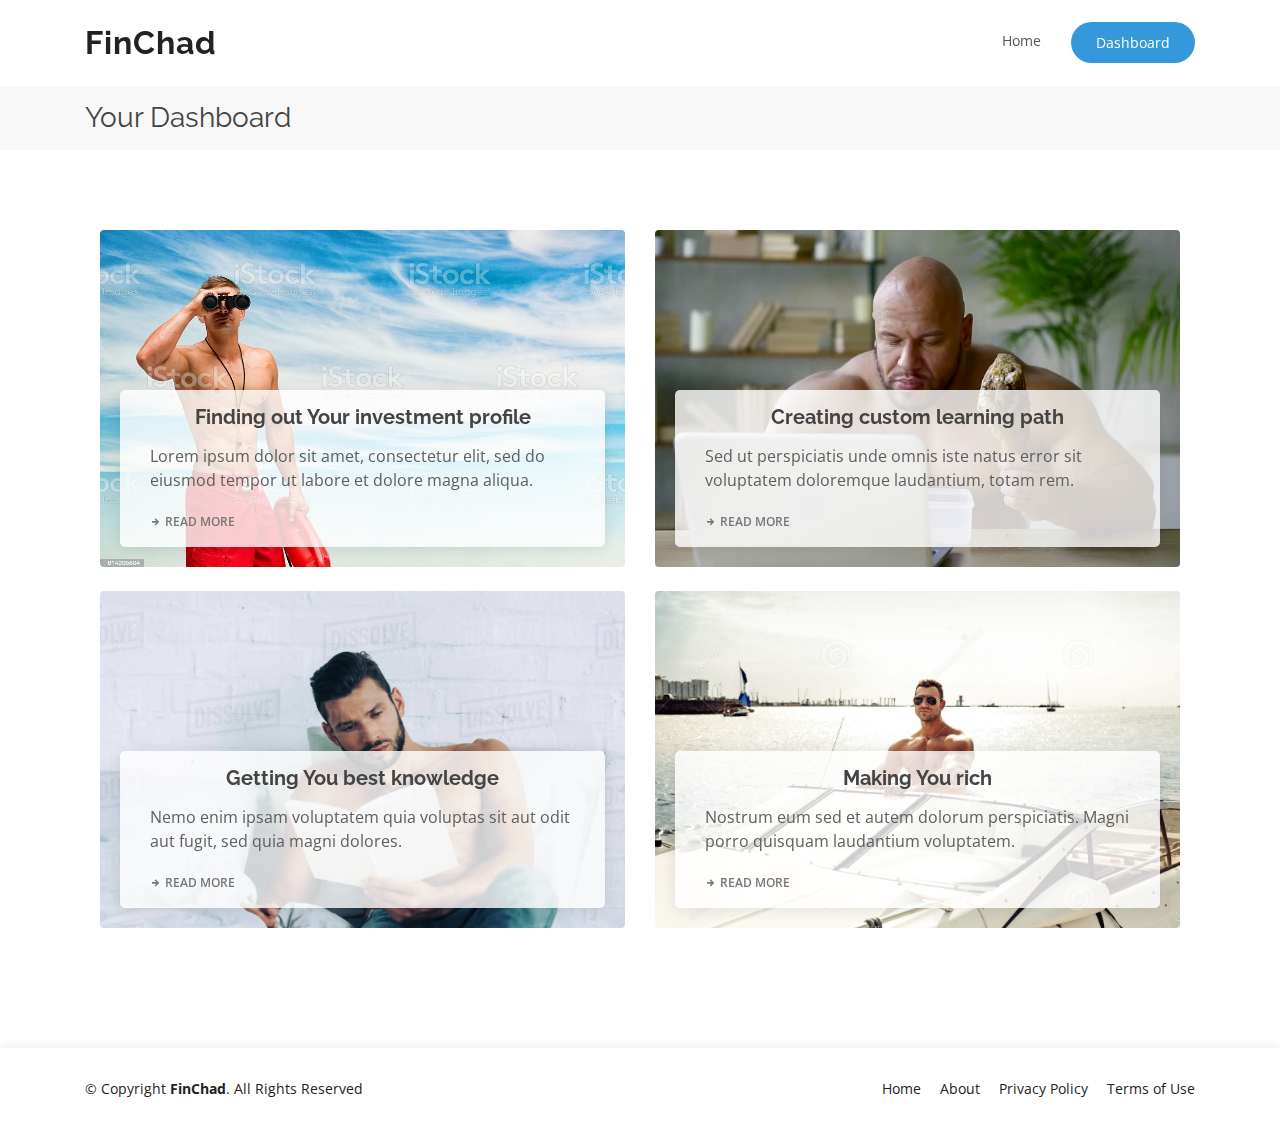
==== dashboard.html @ d9afd264 "initial commit" ====
<!DOCTYPE html>
<html lang="en">

<head>
    <meta charset="utf-8">
    <meta content="width=device-width, initial-scale=1.0" name="viewport">

    <title>FinChad - Become finance Chad!</title>
    <meta content="" name="description">
    <meta content="" name="keywords">

    <!-- Favicons -->
    <link href="assets/img/favicon.png" rel="icon">
    <link href="assets/img/apple-touch-icon.png" rel="apple-touch-icon">

    <!-- Google Fonts -->
    <link href="https://fonts.googleapis.com/css?family=Open+Sans:300,300i,400,400i,600,600i,700,700i|Raleway:300,300i,400,400i,500,500i,600,600i,700,700i|Poppins:300,300i,400,400i,500,500i,600,600i,700,700i" rel="stylesheet">

    <!-- Vendor CSS Files -->
    <link href="assets/vendor/bootstrap/css/bootstrap.min.css" rel="stylesheet">
    <link href="assets/vendor/icofont/icofont.min.css" rel="stylesheet">
    <link href="assets/vendor/remixicon/remixicon.css" rel="stylesheet">
    <link href="assets/vendor/boxicons/css/boxicons.min.css" rel="stylesheet">
    <link href="assets/vendor/owl.carousel/assets/owl.carousel.min.css" rel="stylesheet">
    <link href="assets/vendor/venobox/venobox.css" rel="stylesheet">
    <link href="assets/vendor/aos/aos.css" rel="stylesheet">

    <!-- Template Main CSS File -->
    <link href="assets/css/style.css" rel="stylesheet">

    <!-- =======================================================
    * Template Name: Vesperr - v2.3.0
    * Template URL: https://bootstrapmade.com/vesperr-free-bootstrap-template/
    * Author: BootstrapMade.com
    * License: https://bootstrapmade.com/license/
    ======================================================== -->
</head>

<body>

<!-- ======= Header ======= -->
<header id="header" class="fixed-top d-flex align-items-center">
    <div class="container d-flex align-items-center">

        <div class="logo mr-auto">
            <h1 class="text-light"><a href="index.html"><span>FinChad</span></a></h1>
            <!-- Uncomment below if you prefer to use an image logo -->
            <!-- <a href="index.html"><img src="assets/img/logo.png" alt="" class="img-fluid"></a>-->
        </div>

        <nav class="nav-menu d-none d-lg-block">
            <ul>
                <li><a href="index.html">Home</a></li>
                <li class="get-started active"><a href="dashboard.html">Dashboard</a></li>
            </ul>
        </nav><!-- .nav-menu -->

    </div>
</header><!-- End Header -->

<main id="main">

    <!-- ======= Breadcrumbs Section ======= -->
    <section class="breadcrumbs">
        <div class="container">

            <div class="d-flex justify-content-between align-items-center">
                <h2>Your Dashboard</h2>
            </div>

        </div>
    </section><!-- End Breadcrumbs Section -->

    <section class="inner-page">
        <div class="container">

            <!-- ======= Articles Section ======= -->
            <section id="articles" class="services">
                <div class="container">

                    <div class="row">
                        <div class="col-md-6 d-flex align-items-stretch">
                            <div class="card" style='background-image: url("assets/img/services-1.jpg");' data-aos="fade-up" data-aos-delay="100">
                                <div class="card-body">
                                    <h5 class="card-title">Finding out Your investment profile</h5>
                                    <p class="card-text">Lorem ipsum dolor sit amet, consectetur elit, sed do eiusmod tempor ut labore et dolore magna aliqua.</p>
                                    <div class="read-more"><a href="#"><i class="icofont-arrow-right"></i> Read More</a></div>
                                </div>
                            </div>
                        </div>
                        <div class="col-md-6 d-flex align-items-stretch mt-4 mt-md-0">
                            <div class="card" style='background-image: url("assets/img/services-2.jpg");' data-aos="fade-up" data-aos-delay="200">
                                <div class="card-body">
                                    <h5 class="card-title">Creating custom learning path</h5>
                                    <p class="card-text">Sed ut perspiciatis unde omnis iste natus error sit voluptatem doloremque laudantium, totam rem.</p>
                                    <div class="read-more"><a href="#"><i class="icofont-arrow-right"></i> Read More</a></div>
                                </div>
                            </div>

                        </div>
                        <div class="col-md-6 d-flex align-items-stretch mt-4">
                            <div class="card" style='background-image: url("assets/img/services-3.jpg");' data-aos="fade-up" data-aos-delay="100">
                                <div class="card-body">
                                    <h5 class="card-title">Getting You best knowledge</h5>
                                    <p class="card-text">Nemo enim ipsam voluptatem quia voluptas sit aut odit aut fugit, sed quia magni dolores.</p>
                                    <div class="read-more"><a href="#"><i class="icofont-arrow-right"></i> Read More</a></div>
                                </div>
                            </div>
                        </div>
                        <div class="col-md-6 d-flex align-items-stretch mt-4">
                            <div class="card" style='background-image: url("assets/img/services-4.jpg");' data-aos="fade-up" data-aos-delay="200">
                                <div class="card-body">
                                    <h5 class="card-title">Making You rich</h5>
                                    <p class="card-text">Nostrum eum sed et autem dolorum perspiciatis. Magni porro quisquam laudantium voluptatem.</p>
                                    <div class="read-more"><a href="#"><i class="icofont-arrow-right"></i> Read More</a></div>
                                </div>
                            </div>
                        </div>
                    </div>

                </div>
            </section>
            <!-- End Articles Section -->

        </div>
    </section>

</main><!-- End #main -->

<!-- ======= Footer ======= -->
<footer id="footer">
    <div class="container">
        <div class="row d-flex align-items-center">
            <div class="col-lg-6 text-lg-left text-center">
                <div class="copyright">
                    &copy; Copyright <strong>FinChad</strong>. All Rights Reserved
                </div>
            </div>
            <div class="col-lg-6">
                <nav class="footer-links text-lg-right text-center pt-2 pt-lg-0">
                    <a href="index.html" class="scrollto">Home</a>
                    <a href="index.html#about" class="scrollto">About</a>
                    <a href="index.html">Privacy Policy</a>
                    <a href="index.html">Terms of Use</a>
                </nav>
            </div>
        </div>
    </div>
</footer><!-- End Footer -->

<a href="#" class="back-to-top"><i class="icofont-simple-up"></i></a>

<!-- Vendor JS Files -->
<script src="assets/vendor/jquery/jquery.min.js"></script>
<script src="assets/vendor/bootstrap/js/bootstrap.bundle.min.js"></script>
<script src="assets/vendor/jquery.easing/jquery.easing.min.js"></script>
<script src="assets/vendor/php-email-form/validate.js"></script>
<script src="assets/vendor/waypoints/jquery.waypoints.min.js"></script>
<script src="assets/vendor/counterup/counterup.min.js"></script>
<script src="assets/vendor/owl.carousel/owl.carousel.min.js"></script>
<script src="assets/vendor/isotope-layout/isotope.pkgd.min.js"></script>
<script src="assets/vendor/venobox/venobox.min.js"></script>
<script src="assets/vendor/aos/aos.js"></script>

<!-- Template Main JS File -->
<script src="assets/js/main.js"></script>

</body>

</html>
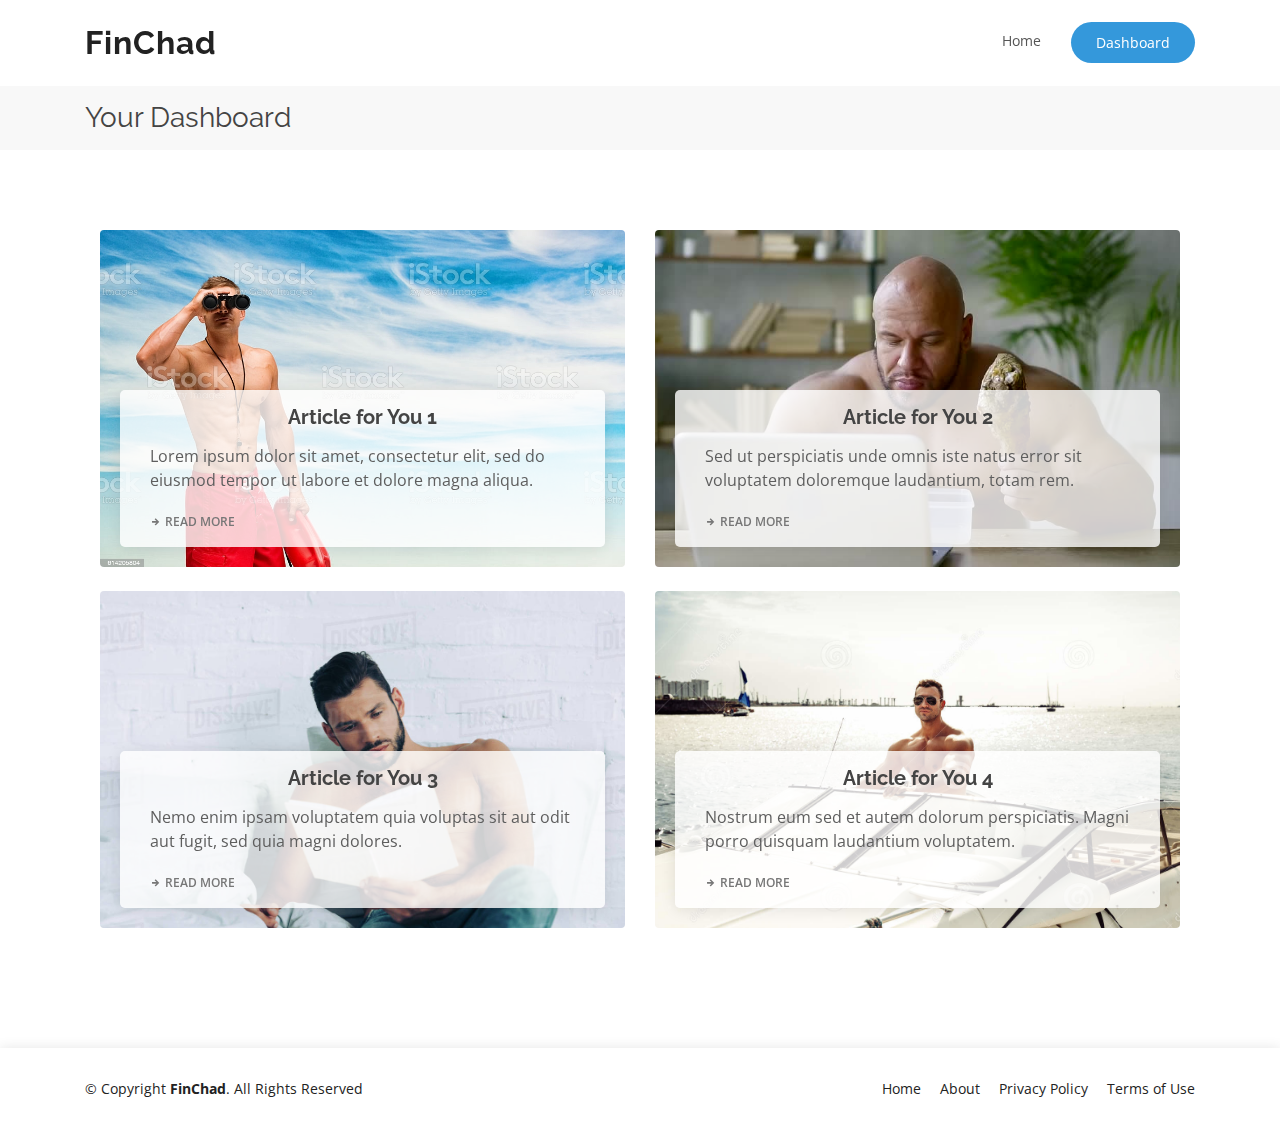
==== commit 3e842423: "wizard completed" ====
--- a/dashboard.html
+++ b/dashboard.html
@@ -14,7 +14,8 @@
     <link href="assets/img/apple-touch-icon.png" rel="apple-touch-icon">
 
     <!-- Google Fonts -->
-    <link href="https://fonts.googleapis.com/css?family=Open+Sans:300,300i,400,400i,600,600i,700,700i|Raleway:300,300i,400,400i,500,500i,600,600i,700,700i|Poppins:300,300i,400,400i,500,500i,600,600i,700,700i" rel="stylesheet">
+    <link href="https://fonts.googleapis.com/css?family=Open+Sans:300,300i,400,400i,600,600i,700,700i|Raleway:300,300i,400,400i,500,500i,600,600i,700,700i|Poppins:300,300i,400,400i,500,500i,600,600i,700,700i"
+          rel="stylesheet">
 
     <!-- Vendor CSS Files -->
     <link href="assets/vendor/bootstrap/css/bootstrap.min.css" rel="stylesheet">
@@ -80,39 +81,51 @@
 
                     <div class="row">
                         <div class="col-md-6 d-flex align-items-stretch">
-                            <div class="card" style='background-image: url("assets/img/services-1.jpg");' data-aos="fade-up" data-aos-delay="100">
+                            <div class="card" style='background-image: url("assets/img/services-1.jpg");'
+                                 data-aos="fade-up" data-aos-delay="100">
                                 <div class="card-body">
-                                    <h5 class="card-title">Finding out Your investment profile</h5>
-                                    <p class="card-text">Lorem ipsum dolor sit amet, consectetur elit, sed do eiusmod tempor ut labore et dolore magna aliqua.</p>
-                                    <div class="read-more"><a href="#"><i class="icofont-arrow-right"></i> Read More</a></div>
+                                    <h5 class="card-title">Article for You 1</h5>
+                                    <p class="card-text">Lorem ipsum dolor sit amet, consectetur elit, sed do eiusmod
+                                        tempor ut labore et dolore magna aliqua.</p>
+                                    <div class="read-more"><a href="#"><i class="icofont-arrow-right"></i> Read More</a>
+                                    </div>
                                 </div>
                             </div>
                         </div>
                         <div class="col-md-6 d-flex align-items-stretch mt-4 mt-md-0">
-                            <div class="card" style='background-image: url("assets/img/services-2.jpg");' data-aos="fade-up" data-aos-delay="200">
+                            <div class="card" style='background-image: url("assets/img/services-2.jpg");'
+                                 data-aos="fade-up" data-aos-delay="200">
                                 <div class="card-body">
-                                    <h5 class="card-title">Creating custom learning path</h5>
-                                    <p class="card-text">Sed ut perspiciatis unde omnis iste natus error sit voluptatem doloremque laudantium, totam rem.</p>
-                                    <div class="read-more"><a href="#"><i class="icofont-arrow-right"></i> Read More</a></div>
+                                    <h5 class="card-title">Article for You 2</h5>
+                                    <p class="card-text">Sed ut perspiciatis unde omnis iste natus error sit voluptatem
+                                        doloremque laudantium, totam rem.</p>
+                                    <div class="read-more"><a href="#"><i class="icofont-arrow-right"></i> Read More</a>
+                                    </div>
                                 </div>
                             </div>
 
                         </div>
                         <div class="col-md-6 d-flex align-items-stretch mt-4">
-                            <div class="card" style='background-image: url("assets/img/services-3.jpg");' data-aos="fade-up" data-aos-delay="100">
+                            <div class="card" style='background-image: url("assets/img/services-3.jpg");'
+                                 data-aos="fade-up" data-aos-delay="100">
                                 <div class="card-body">
-                                    <h5 class="card-title">Getting You best knowledge</h5>
-                                    <p class="card-text">Nemo enim ipsam voluptatem quia voluptas sit aut odit aut fugit, sed quia magni dolores.</p>
-                                    <div class="read-more"><a href="#"><i class="icofont-arrow-right"></i> Read More</a></div>
+                                    <h5 class="card-title">Article for You 3</h5>
+                                    <p class="card-text">Nemo enim ipsam voluptatem quia voluptas sit aut odit aut
+                                        fugit, sed quia magni dolores.</p>
+                                    <div class="read-more"><a href="#"><i class="icofont-arrow-right"></i> Read More</a>
+                                    </div>
                                 </div>
                             </div>
                         </div>
                         <div class="col-md-6 d-flex align-items-stretch mt-4">
-                            <div class="card" style='background-image: url("assets/img/services-4.jpg");' data-aos="fade-up" data-aos-delay="200">
+                            <div class="card" style='background-image: url("assets/img/services-4.jpg");'
+                                 data-aos="fade-up" data-aos-delay="200">
                                 <div class="card-body">
-                                    <h5 class="card-title">Making You rich</h5>
-                                    <p class="card-text">Nostrum eum sed et autem dolorum perspiciatis. Magni porro quisquam laudantium voluptatem.</p>
-                                    <div class="read-more"><a href="#"><i class="icofont-arrow-right"></i> Read More</a></div>
+                                    <h5 class="card-title">Article for You 4</h5>
+                                    <p class="card-text">Nostrum eum sed et autem dolorum perspiciatis. Magni porro
+                                        quisquam laudantium voluptatem.</p>
+                                    <div class="read-more"><a href="#"><i class="icofont-arrow-right"></i> Read More</a>
+                                    </div>
                                 </div>
                             </div>
                         </div>
